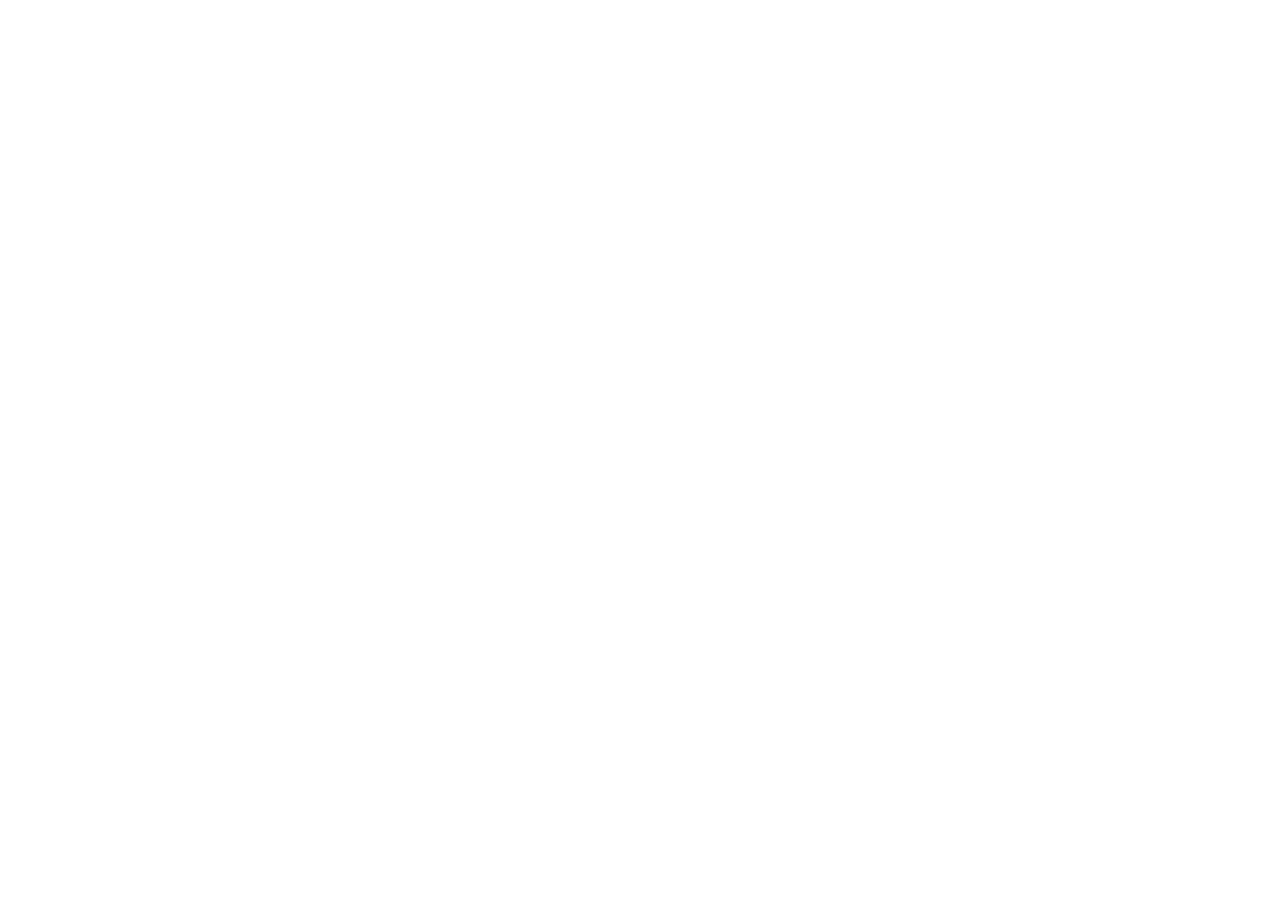
==== blog.html @ 2b253361 "Comenzando curso" ====
<!DOCTYPE html>
<html lang="en">
  <head>
    <meta charset="UTF-8" />
    <meta http-equiv="X-UA-Compatible" content="IE=edge" />
    <meta name="viewport" content="width=device-width, initial-scale=1.0" />
    <link rel="stylesheet" href="./css/main.css" />
    <title>Curso Práctico de Maquetación CSS</title>
  </head>
  <body></body>
</html>
---- css/main.css ----
/* main.css media="(min-width: 320px)" */

:root {
  --primary: #4acfae;
  --primary-two: #9af3dd;
  --secondary: #e7eaee;
  --tertiary: #21262c;
  --white: #fff;
  --black: #000;
}

* {
  box-sizing: border-box;
  padding: 0;
  margin: 0;
}

html {
  font-family: monospace;
  font-size: 62.5%;
}

body {
  height: 100vh;
}

h1 {
  font-size: 4.5rem;
}

h2 {
  font-size: 4rem;
}

h3 {
  font-size: 3rem;
}

h4 {
  font-size: 2rem;
}

h5 {
  font-size: 1.8rem;
}

p {
  font-size: 1.6rem;
}

/* Header */

header .header-icon-social {
  display: flex;
  justify-content: center;
  gap: 20px;
  align-items: center;
  background: var(--primary);
  height: 40px;
  padding: 0px 30px;
}

header .header-icon-social a {
  text-decoration: none;
  color: var(--secondary);
  cursor: pointer;
}

header .header-icon-social a img {
  width: 18px;
}

header nav.header-nav {
  display: flex;
  justify-content: space-between;
  align-items: center;
  background: var(--white);
  height: 50px;
  padding: 0px 30px;
}

header nav.header-nav section.header-nav-logo a {
  display: flex;
  align-items: center;
}

header nav.header-nav section.header-nav-logo a img {
  height: 22px;
  margin-bottom: -4px;
}

header nav section.header-nav-menu {
  display: flex;
  gap: 10px;
}

header nav section.header-nav-menu a {
  color: var(--black);
  font-size: 1.7rem;
}

/* Main Home */

main#home {
  background-image: url(../assets/cover-home.png);
  background-repeat: no-repeat;
  background-position: center;
  background-size: cover;
  min-height: 300px;
  height: calc(100% - 90px);
  display: flex;
  justify-content: center;
  align-items: center;
}

main#home section.hero-container {
  text-align: center;
  padding: 0px 30px;
}

main#home section.hero-container h1 {
  color: var(--white);
  margin-bottom: 20px;
  text-shadow: 2px 2px 5px var(--black);
}

main#home section button.hero-cta {
  color: var(--black);
  font-size: 2rem;
  font-weight: 600;
  padding: 10px 20px;
  border: 0;
  background: var(--primary);
  transition: all 50ms ease;
  cursor: pointer;
}

main#home section button.hero-cta:active {
  transform: scale(0.95);
  background: var(--primary-two);
}

/* Main Blogs */

main#blogs section.last-main-post {
  display: flex;
  flex-direction: column;
  background: var(--secondary);
  padding: 30px;
}

main#blogs section.last-main-post article {
  margin-bottom: 10px;
}

main#blogs section.last-main-post h2 {
  margin-bottom: 10px;
  font-weight: 600;
}

main#blogs section article.main-post img {
  width: 100%;
  margin-bottom: 10px;
}

main#blogs section article div.main-post-data h3 {
  margin-bottom: 10px;
}

main#blogs section article div.main-post-data p {
  margin-bottom: 10px;
}

main#blogs section article div.main-post-data button {
  color: var(--black);
  font-size: 1.4rem;
  font-weight: 600;
  padding: 10px 20px;
  border: 0;
  background: var(--primary);
  transition: all 50ms ease;
  cursor: pointer;
}

main#blogs section article div.main-post-data button:active {
  transform: scale(0.95);
  background: var(--primary-two);
}

main#blogs section.blogs-last-post {
  display: flex;
  flex-direction: column;
  background: var(--white);
  padding: 30px 30px 0px 30px;
}

main#blogs section.blogs-last-post h3 {
  margin-bottom: 10px;
  font-weight: 600;
}

main#blogs section.blogs-last-post article {
  margin-bottom: 30px;
}

main#blogs section article.main-post img {
  width: 100%;
  margin-bottom: 10px;
}

main#blogs section article div.main-post-data h4 {
  margin-bottom: 10px;
}

main#blogs section article div.main-post-data p {
  margin-bottom: 10px;
}

main#blogs section article div.main-post-data button {
  color: var(--black);
  font-size: 1.4rem;
  font-weight: 600;
  padding: 8px 16px;
  border: 0;
  background: var(--white);
  border: 2px solid var(--primary);
  transition: all 50ms ease;
  cursor: pointer;
}

main#blogs section article div.main-post-data button:active {
  transform: scale(0.95);
  background: var(--primary-two);
}

/* Footer */

footer section.footer-bar {
  background: var(--primary);
  height: 15px;
}

footer section.footer-data {
  background: var(--tertiary);
  height: 50px;
  padding: 0px 30px;
  display: flex;
  justify-content: center;
  align-items: center;
}

footer section.footer-data p {
  color: var(--secondary);
  text-align: center;
}
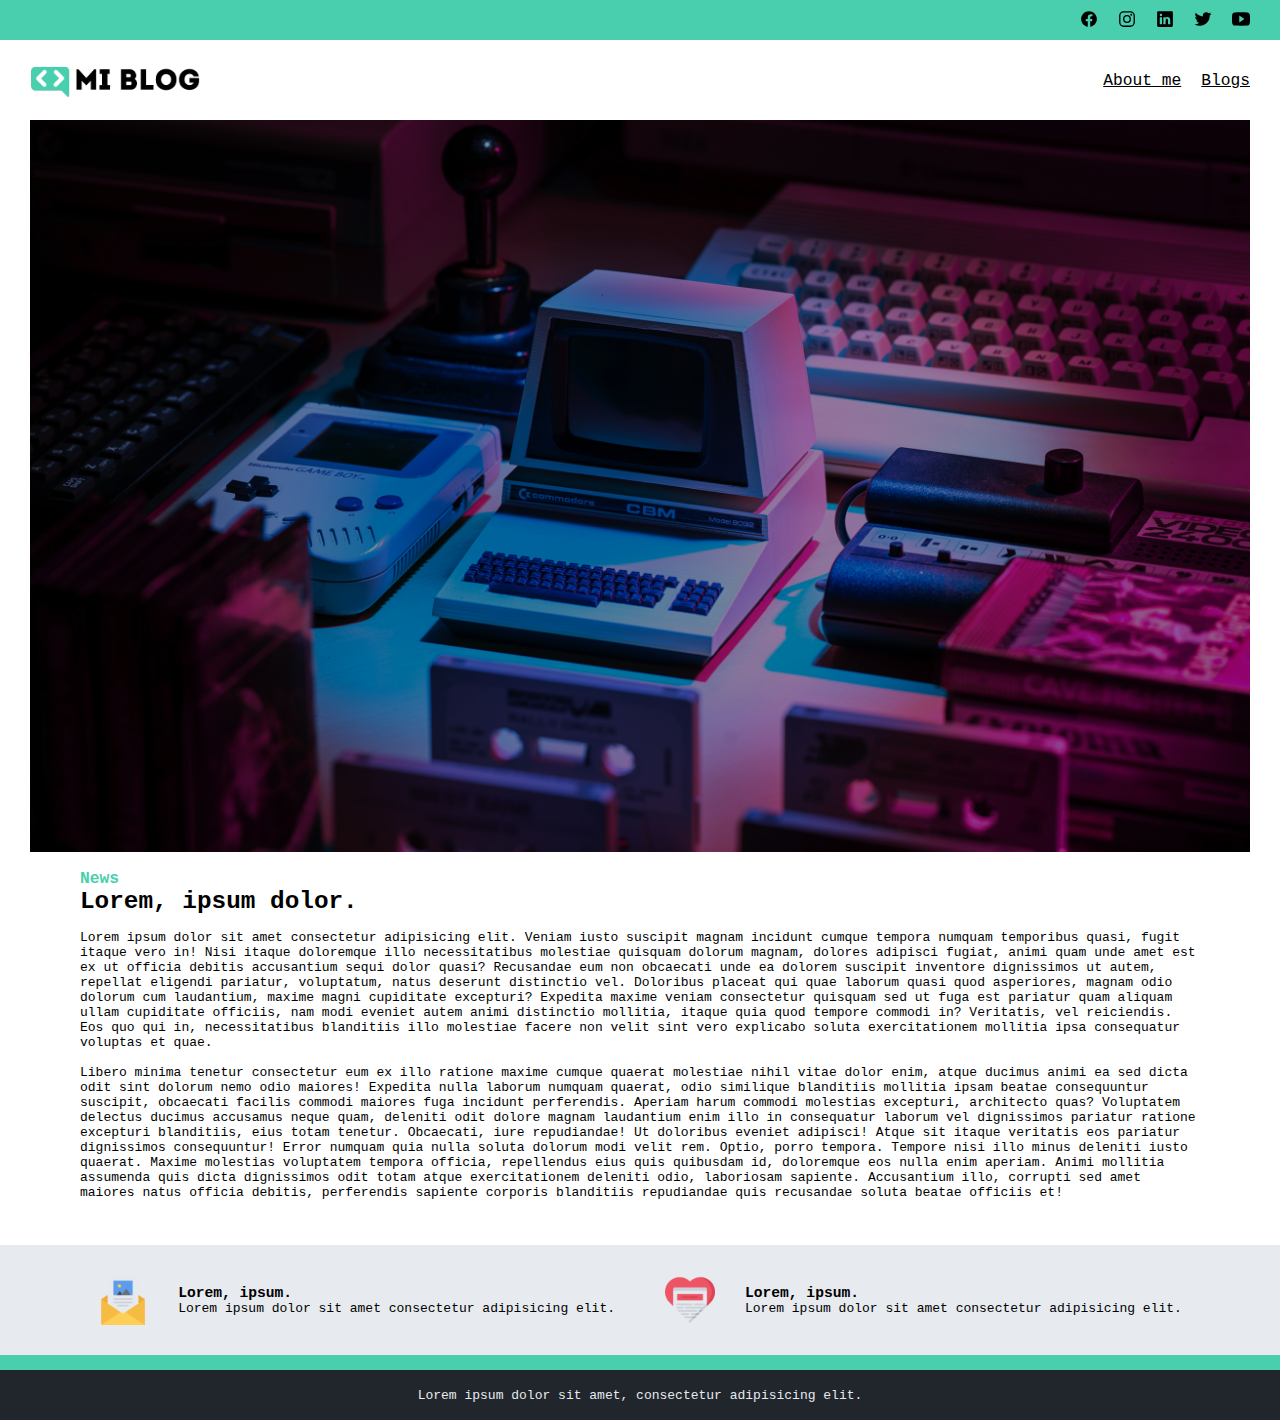
==== commit 531b4b55: "Siguiendo con el curso" ====
--- a/blog.html
+++ b/blog.html
@@ -5,7 +5,109 @@
     <meta http-equiv="X-UA-Compatible" content="IE=edge" />
     <meta name="viewport" content="width=device-width, initial-scale=1.0" />
     <link rel="stylesheet" href="./css/main.css" />
-    <title>Curso Práctico de Maquetación CSS</title>
+    <link rel="stylesheet" href="./css/tablet.css" media="(min-width: 768px)" />
+    <link
+      rel="stylesheet"
+      href="./css/laptop.css"
+      media="(min-width: 1024px)"
+    />
+    <title>Curso Práctico de Maquetación CSS - Blog</title>
   </head>
-  <body></body>
+  <body>
+    <!-- Header -->
+    <header>
+      <section class="header-icon-social">
+        <a href="#"><img src="./assets/logo-facebook.svg" alt="" /></a>
+        <a href="#"><img src="./assets/logo-instagram.svg" alt="" /></a>
+        <a href="#"><img src="./assets/logo-linkedin.svg" alt="" /></a>
+        <a href="#"><img src="./assets/logo-twitter.svg" alt="" /></a>
+        <a href="#"><img src="./assets/logo-youtube.svg" alt="" /></a>
+      </section>
+      <nav class="header-nav">
+        <section class="header-nav-logo">
+          <a href="/"><img src="./assets/Logo-negro.png" alt="Mi Logo" /></a>
+        </section>
+        <section class="header-nav-menu">
+          <a href="profile.html">About me</a><a href="blogs.html">Blogs</a>
+        </section>
+      </nav>
+    </header>
+
+    <!-- Main -->
+    <main id="post">
+      <section class="container-post">
+        <article>
+          <img src="./assets/main-news-img.png" alt="Main Image" />
+          <div>
+            <h4>News</h4>
+            <h3>Lorem, ipsum dolor.</h3>
+            <p>
+              Lorem ipsum dolor sit amet consectetur adipisicing elit. Veniam
+              iusto suscipit magnam incidunt cumque tempora numquam temporibus
+              quasi, fugit itaque vero in! Nisi itaque doloremque illo
+              necessitatibus molestiae quisquam dolorum magnam, dolores adipisci
+              fugiat, animi quam unde amet est ex ut officia debitis accusantium
+              sequi dolor quasi? Recusandae eum non obcaecati unde ea dolorem
+              suscipit inventore dignissimos ut autem, repellat eligendi
+              pariatur, voluptatum, natus deserunt distinctio vel. Doloribus
+              placeat qui quae laborum quasi quod asperiores, magnam odio
+              dolorum cum laudantium, maxime magni cupiditate excepturi?
+              Expedita maxime veniam consectetur quisquam sed ut fuga est
+              pariatur quam aliquam ullam cupiditate officiis, nam modi eveniet
+              autem animi distinctio mollitia, itaque quia quod tempore commodi
+              in? Veritatis, vel reiciendis. Eos quo qui in, necessitatibus
+              blanditiis illo molestiae facere non velit sint vero explicabo
+              soluta exercitationem mollitia ipsa consequatur voluptas et quae.
+            </p>
+            <p>
+              Libero minima tenetur consectetur eum ex illo ratione maxime
+              cumque quaerat molestiae nihil vitae dolor enim, atque ducimus
+              animi ea sed dicta odit sint dolorum nemo odio maiores! Expedita
+              nulla laborum numquam quaerat, odio similique blanditiis mollitia
+              ipsam beatae consequuntur suscipit, obcaecati facilis commodi
+              maiores fuga incidunt perferendis. Aperiam harum commodi molestias
+              excepturi, architecto quas? Voluptatem delectus ducimus accusamus
+              neque quam, deleniti odit dolore magnam laudantium enim illo in
+              consequatur laborum vel dignissimos pariatur ratione excepturi
+              blanditiis, eius totam tenetur. Obcaecati, iure repudiandae! Ut
+              doloribus eveniet adipisci! Atque sit itaque veritatis eos
+              pariatur dignissimos consequuntur! Error numquam quia nulla soluta
+              dolorum modi velit rem. Optio, porro tempora. Tempore nisi illo
+              minus deleniti iusto quaerat. Maxime molestias voluptatem tempora
+              officia, repellendus eius quis quibusdam id, doloremque eos nulla
+              enim aperiam. Animi mollitia assumenda quis dicta dignissimos odit
+              totam atque exercitationem deleniti odio, laboriosam sapiente.
+              Accusantium illo, corrupti sed amet maiores natus officia debitis,
+              perferendis sapiente corporis blanditiis repudiandae quis
+              recusandae soluta beatae officiis et!
+            </p>
+          </div>
+        </article>
+      </section>
+    </main>
+    <section class="container-share-post">
+      <section>
+        <img src="./assets/013-newsletter.png" alt="newsletter" />
+        <div>
+          <h5>Lorem, ipsum.</h5>
+          <p>Lorem ipsum dolor sit amet consectetur adipisicing elit.</p>
+        </div>
+      </section>
+      <section>
+        <img src="./assets/006-like.png" alt="like" />
+        <div>
+          <h5>Lorem, ipsum.</h5>
+          <p>Lorem ipsum dolor sit amet consectetur adipisicing elit.</p>
+        </div>
+      </section>
+    </section>
+
+    <!-- Footer -->
+    <footer>
+      <section class="footer-bar"></section>
+      <section class="footer-data">
+        <p>Lorem ipsum dolor sit amet, consectetur adipisicing elit.</p>
+      </section>
+    </footer>
+  </body>
 </html>
--- a/css/main.css
+++ b/css/main.css
@@ -233,6 +233,53 @@
   background: var(--primary-two);
 }
 
+/* Main Post */
+
+main#post {
+  padding: 30px;
+}
+
+main#post section.container-post img {
+  width: 100%;
+  margin-bottom: 15px;
+}
+
+main#post section.container-post div h4 {
+  color: var(--primary);
+}
+
+main#post section.container-post div h3 {
+  margin-bottom: 15px;
+}
+
+main#post section.container-post div p {
+  margin-bottom: 15px;
+}
+
+section.container-share-post {
+  background: var(--secondary);
+  padding: 30px 20px;
+  display: flex;
+  flex-direction: column;
+  justify-content: center;
+  align-items: center;
+  text-align: center;
+  gap: 20px;
+}
+
+section.container-share-post section {
+  background: var(--secondary);
+  display: flex;
+  text-align: left;
+  justify-content: center;
+  align-items: flex-start;
+  gap: 30px;
+}
+
+section.container-share-post img {
+  width: 50px;
+}
+
 /* Footer */
 
 footer section.footer-bar {
--- a/css/tablet.css
+++ b/css/tablet.css
@@ -0,0 +1,45 @@
+/* tablet.css media="(min-width: 768px)" */
+
+main#blogs section.last-main-post article.main-post {
+  display: flex;
+  justify-content: center;
+  align-items: flex-start;
+  gap: 20px;
+}
+
+main#blogs section.last-main-post article.main-post img {
+  width: 45%;
+}
+
+main#blogs section.blogs-last-post {
+  display: flex;
+  flex-direction: row;
+  flex-wrap: wrap;
+  gap: 3%;
+}
+
+main#blogs section.blogs-last-post h3 {
+  width: 100%;
+}
+
+main#blogs section.blogs-last-post article.main-post {
+  width: 31.33%;
+}
+
+section.container-share-post {
+  padding: 30px 50px;
+  flex-direction: row;
+  gap: 50px;
+}
+
+section.container-share-post section {
+  align-items: center;
+}
+
+section.container-share-post img {
+  width: 50px;
+}
+
+main#post section.container-post div {
+  padding: 0px 50px;
+}
--- a/css/laptop.css
+++ b/css/laptop.css
@@ -0,0 +1,47 @@
+/* laptop.css media="(min-width: 1024px)" */
+
+header .header-icon-social {
+  justify-content: right;
+}
+
+header nav.header-nav {
+  height: 80px;
+}
+
+header nav section.header-nav-menu {
+  gap: 20px;
+}
+
+header nav section.header-nav-menu a {
+  font-size: 2rem;
+}
+
+header nav.header-nav section.header-nav-logo a img {
+  height: 32px;
+}
+
+main#home {
+  height: calc(100% - 120px);
+}
+
+main#home section.hero-container {
+  padding: 0px 100px;
+}
+
+main#home section.hero-container h1 {
+  font-size: 6rem;
+  margin-bottom: 40px;
+}
+
+main#home section button.hero-cta {
+  font-size: 2.5rem;
+}
+
+main#blogs section.last-main-post,
+main#blogs section.blogs-last-post {
+  padding: 30px 100px;
+}
+
+main#post {
+  padding-top: 0px;
+}
